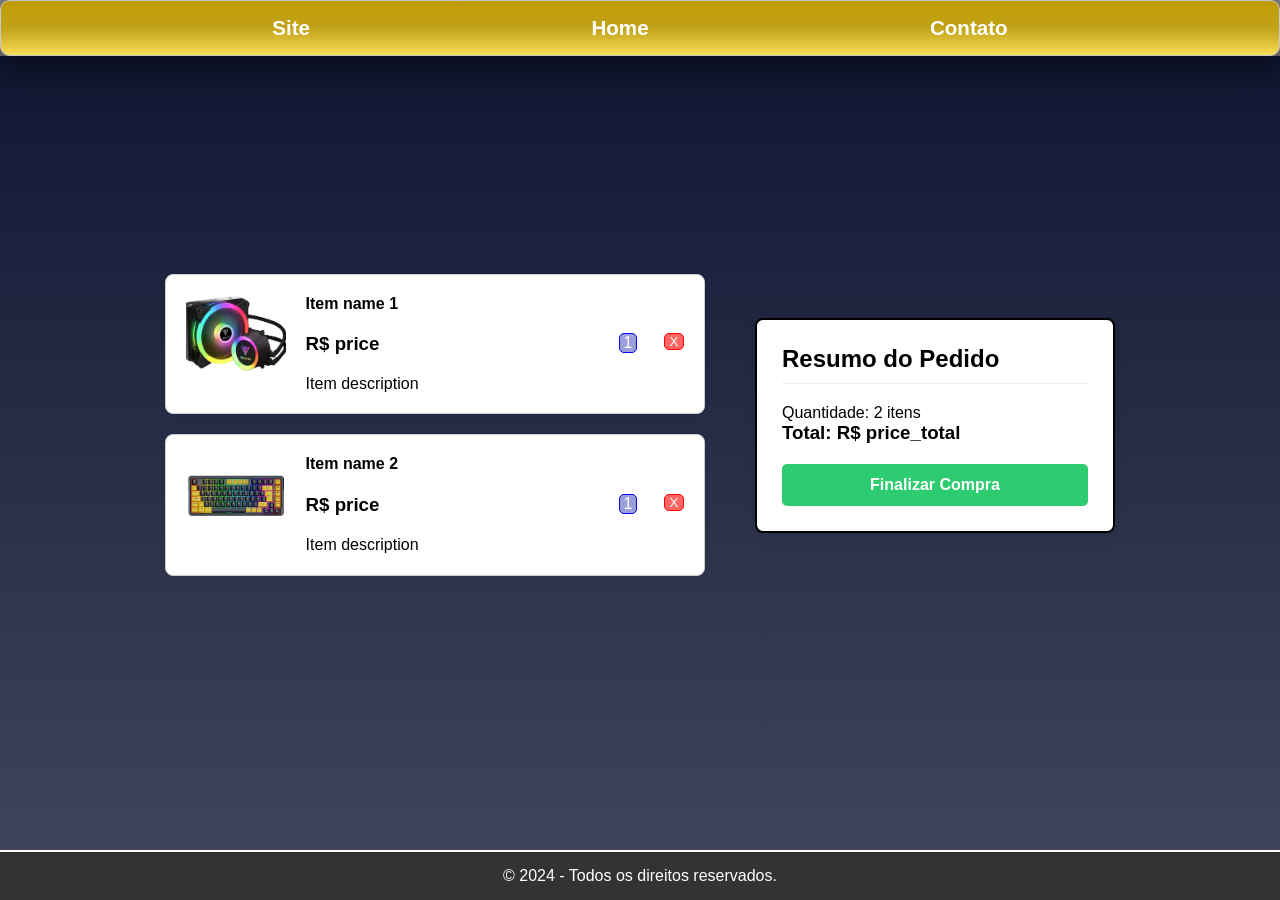
==== cart.html @ 05958cef "Primeira versão do projeto" ====
<!DOCTYPE html>
<html lang="pt-br">

<head>
    <meta charset="UTF-8">
    <meta name="viewport" content="width=device-width, initial-scale=1.0">
    <title>TechPeças</title>
    <link rel="icon" href="img/logo.png" type="image/png">
    <link rel="stylesheet" href="css/cart.css">
</head>

<body>
    <header>
        <nav id="nav_menu">
            
            <h3 > <a href="site.html" id="site" class="nav-item">Site</a></h3>
            <h3 > <a href="home.html" id="home" class="nav-item">Home</a></h3>
            <h3 > <a href="contato.html" id="contato" class="nav-item">Contato</a></h3>
            
        </nav>
    </header>
    
    <main>

        <div class="produtos-wrapper">

            <div class="container">
                    <h4 class="titulo">Item name 1</h4>
                    <h3>R$ price</h3>
                    <p>Item description</p>
                    <img src="img/cart1.png" alt="cooler" id="cooler">
                    <p id="quantidade">1</p>
                    <button id="remove">X</button>
            </div>
            <div class="container">
                    <h4 class="titulo">Item name 2</h4>
                    <img src="img/cart2.png" alt="">
                    <h3>R$ price</h3>
                    <p>Item description</p>
                    <p id="quantidade">1</p>
                    <button id="remove">X</button>
            </div>
        </div>

        <div class="carrinho-total">
            <h2>Resumo do Pedido</h2>
            <p>Quantidade: 2 itens</p>
            <h3>Total: R$ price_total</h3>
            <div class="botao-checkout">Finalizar Compra</div>
        </div>
    </main>

    <footer>
            <p>&copy; 2024 - Todos os direitos reservados.</p>
    </footer>
</body>

</html>
---- css/cart.css ----
* {
    margin: 0;
    padding: 0;
    box-sizing: border-box; 
    font-family: 'Segoe UI', Tahoma, Geneva, Verdana, sans-serif;
}

a {
    text-decoration: none;
    color: black;
}

nav a {
    color: white;
}

header {
   
    background-color: gray;
    color: whitesmoke;
    padding: 0;
    position: fixed;
    top: 0;
    left: 0;
    right: 0;
    z-index: 100;

}

nav {
    display: flex;
    position: relative;
    padding: 15px 20px;
    background: linear-gradient(to bottom, #be9c00, rgb(194, 163, 25),rgb(248, 219, 87));
    align-items: center;
    border-radius: 10px;
    backdrop-filter: blur(10px);
    box-shadow: 0 15px 35px rgba(0, 0, 0, 0.5);
    border: 1px solid rgb(201, 201, 201);
    justify-content: space-evenly;
    margin-top: 0;
}
.nav-item {
    box-sizing: border-box;
    padding: 10px 30px;
    border-radius: 10px;
    background-color: transparent;
    color: white;
    font-size: 1.1em;
    font-weight: bold;
}
.nav-item:hover {
    background-color: #2F4F4F;
    transition: background-color 0.5s ease;
}

/* --- ATUALIZAÇÕES ABAIXO --- */

main {
    display: flex;
    flex-direction: row;         /* Coloca a lista de produtos e o total lado a lado */
    justify-content: center;     /* Centraliza o conjunto no meio da tela */
    align-items: center;         /* Centraliza verticalmente na tela */
    gap: 50px;                   /* Espaço entre a lista de produtos e o card de total */
    min-height: calc(100vh - 50px); /* Garante que ocupe a altura total da tela */
    padding: 40px;
    background: linear-gradient(to bottom, #0E1431,#0e1431cb);

}

/* Criamos uma regra para envelopar os produtos (caso use uma div para cercá-los no HTML)
   Ou, no layout atual, os containers vão se alinhar verticalmente se aplicar flex no pai. 
   Para os itens ficarem um em cima do outro: */
.produtos-wrapper {
    display: flex;
    flex-direction: column;      /* Um item em cima do outro */
    gap: 20px;                   /* Espaço entre os cards de produto */
    width: 45%;                  /* Ocupa quase metade da largura */
}

.container {
    display: grid;
    grid-template-columns: 20% auto 5% 4%;
    gap: 20px;
    align-items: start;
    width: 100%;
    border: solid 1px #ccc;
    padding: 20px;
    border-radius: 8px;
    background-color: white;
    box-shadow: 0 2px 5px rgba(0,0,0,0.05);
}

.container a {
    display: contents;
}

.container img {
    grid-column: 1;
    grid-row: 1 / span 3;
    width: 100%;
    height: 80%;
    object-fit: cover;
}
.container img:hover {
    transform: scale(1.05);
    transition: transform 0.3s ease;
}

.container h4,.container h3,.container p {
    grid-column: 2;
    margin: 0;
}

/* O novo Card de Total (Carrinho) no lado direito */
.carrinho-total {
    display: flex;
    flex-direction: column;
    width: 30%;                  /* Um pouco mais estreito que a lista de produtos */
    border: solid 2px black;
    padding: 25px;
    border-radius: 8px;
    background-color: white;
    box-shadow: 0 4px 10px rgba(0,0,0,0.1);
}

.carrinho-total h2 {
    margin-bottom: 20px;
    border-bottom: 1px solid #eee;
    padding-bottom: 10px;
}

.carrinho-total .botao-checkout {
    margin-top: 20px;
    padding: 12px;
    background-color: #2ecc71;
    color: white;
    text-align: center;
    font-weight: bold;
    border-radius: 5px;
    cursor: pointer;
}
.carrinho-total .botao-checkout:hover {
    background-color: #27ae60;
    transition: background-color 0.3s ease;
    scale: 1.05;
}

footer {
    text-align: center;
    padding: 15px;
    background-color: #333;
    color: white;
    position: fixed;
    bottom: 0;
    left: 0;
    right: 0;
}

#remove{
    display: flex;
    justify-content: center;   
    align-items: end;
    grid-column: 4;
    grid-row: 2;
    width: 100%;
    height: auto;
    background-color: rgba(255, 0, 0, 0.596);
    color: white;
    border: solid 1px red;
    border-radius: 5px; 
    cursor: pointer;
}
#remove:hover {
    background-color: rgba(255, 0, 0, 0.8);
    transition: background-color 0.3s ease;
}

#quantidade {   
    display: flex;
    justify-content: center;   
    align-items: end;
    grid-column: 3;
    grid-row: 2;
    width: 70%;
    height: auto;
    background-color: rgba(92, 92, 194, 0.596);
    color: white;
    border: solid 1px blue;
    border-radius: 5px; 
}

/* Responsividade primeira escala*/
@media (max-width: 1024px) {
    main {
        flex-wrap: wrap;
        padding: 30px 20px;
    }

    .produtos-wrapper,
    .carrinho-total {
        width: 100%;
    }

    .container {
        grid-template-columns: 120px 1fr;
    }

    #remove,
    #quantidade {
        width: auto;
    }
}

/* Responsividade segunda escala*/
@media (max-width: 680px) {
    nav {
        flex-wrap: wrap;
        justify-content: center;
        gap: 10px;
    }

    main {
        flex-direction: column;
        align-items: stretch;
        padding: 20px 15px;
        gap: 20px;
        min-height: auto;
    }

    .produtos-wrapper,
    .carrinho-total {
        width: 100%;
    }

    .container {
        grid-template-columns: 1fr;
        gap: 14px;
        padding: 16px;
    }

    .container img {
        grid-column: 1;
        grid-row: 1;
        width: 100%;
        height: auto;
        aspect-ratio: 16 / 9;
    }

    .container h4,
    .container h3,
    .container p,
    #quantidade,
    #remove {
        grid-column: 1;
        grid-row: auto;
        width: 100%;
        margin: 0;
    }

    #quantidade,
    #remove {
        justify-self: stretch;
        align-self: start;
    }

    #remove {
        padding: 10px;
    }

    #quantidade {
        padding: 10px;
    }

    .carrinho-total {
        width: 100%;
        padding: 20px;
    }
}

/* Responsividade para celulares */

@media only screen and (max-width: 420px) {
    header {
        position: relative;
    }

    nav {
        flex-wrap: wrap;
        justify-content: center;
        gap: 10px;
        padding: 12px 15px;
    }

    main {
        flex-direction: column;
        align-items: center;
        gap: 20px;
        padding: 20px 15px 100px;
        min-height: auto;
    }

    .produtos-wrapper,
    .carrinho-total {
        width: 100%;
    }

    .container {
        grid-template-columns: 1fr;
        gap: 14px;
        padding: 16px;
    }

    .container img {
        grid-column: 1;
        grid-row: 1;
        width: 100%;
        height: 200px;
    }

    .container h4,
    .container h3,
    .container p,
    #quantidade,
    #remove {
        grid-column: 1;
        width: 100%;
        margin: 0;
    }

    #remove {
        justify-self: stretch;
        align-self: start;
        width: 100%;
    }

    #quantidade {
        justify-self: stretch;
        align-self: start;
        width: 100%;
    }

    .carrinho-total {
        width: 100%;
        padding: 18px;
    }

    .carrinho-total .botao-checkout {
        width: 100%;
    }
}
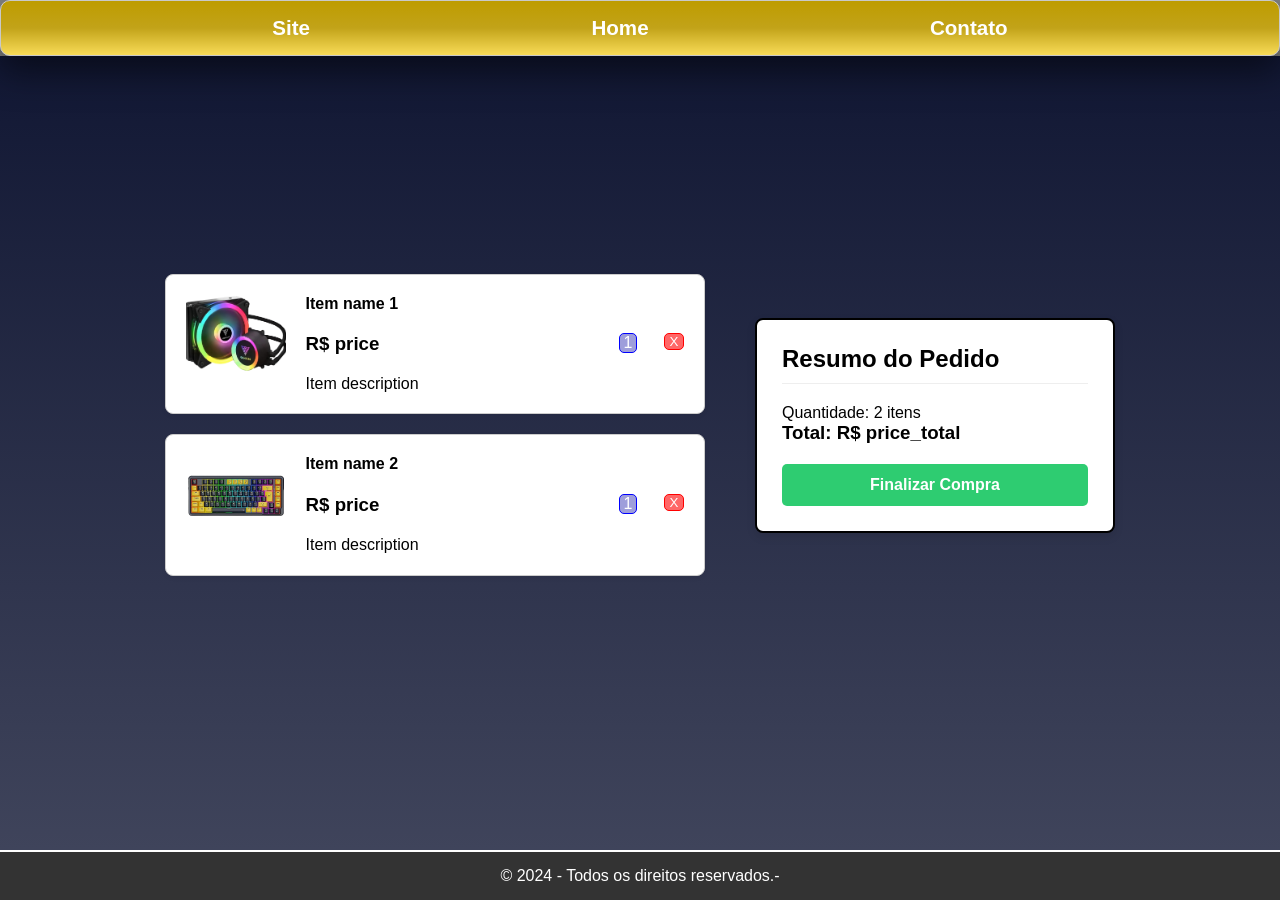
==== commit 65cddeb9: "tentativa dois" ====
--- a/cart.html
+++ b/cart.html
@@ -14,7 +14,7 @@
         <nav id="nav_menu">
             
             <h3 > <a href="site.html" id="site" class="nav-item">Site</a></h3>
-            <h3 > <a href="home.html" id="home" class="nav-item">Home</a></h3>
+            <h3 > <a href="index.html" id="home" class="nav-item">Home</a></h3>
             <h3 > <a href="contato.html" id="contato" class="nav-item">Contato</a></h3>
             
         </nav>
@@ -51,7 +51,7 @@
     </main>
 
     <footer>
-            <p>&copy; 2024 - Todos os direitos reservados.</p>
+            <p>&copy; 2024 - Todos os direitos reservados.-</p>
     </footer>
 </body>
 
